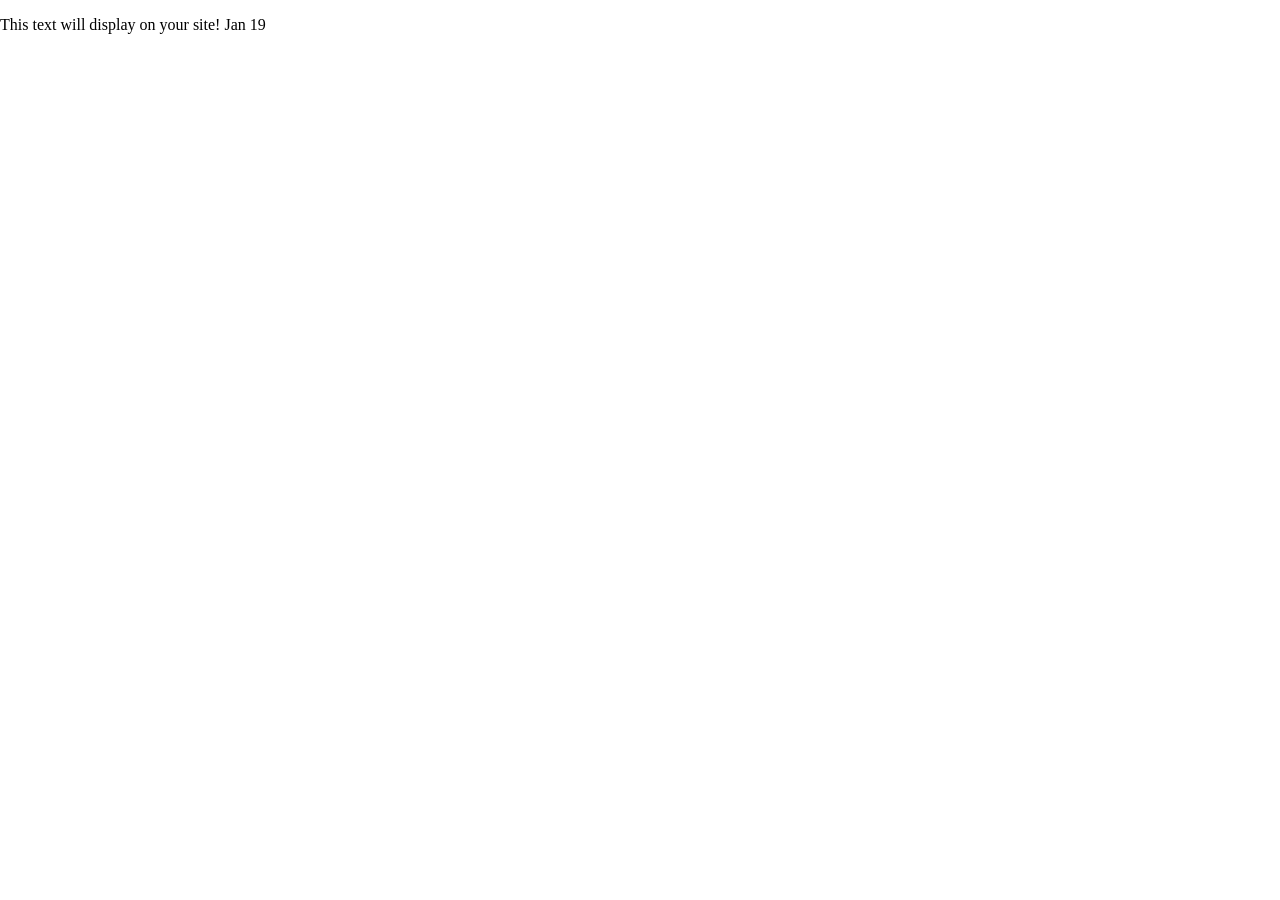
==== index.html @ 429fd4a4 "progress added starter content again" ====
<!doctype html>
<html class="no-js" lang="en">

<head>
  <meta charset="utf-8">
  <title>Responsive Layouts</title>
  <meta name="description" content="This site will serve as the hub for many sub responsive layouts">
  <meta name="viewport" content="width=device-width, initial-scale=1">

  <meta property="og:title" content="">
  <meta property="og:type" content="">
  <meta property="og:url" content="">
  <meta property="og:image" content="">

  <link rel="manifest" href="site.webmanifest">
  <link rel="icon" href="icon.png">
  <!-- Place favicon.ico in the root directory -->

  <link rel="stylesheet" href="css/normalize.css">
  <link rel="stylesheet" href="css/main.css">

  <meta name="theme-color" content="#fafafa">
</head>

<body>
  <!-- Place your site's HTML here -->
  <p>This text will display on your site! Jan 19</p>
  <script src="js/main.js"></script>
</body>

</html>
---- css/main.css ----
/* Place CSS styles here */
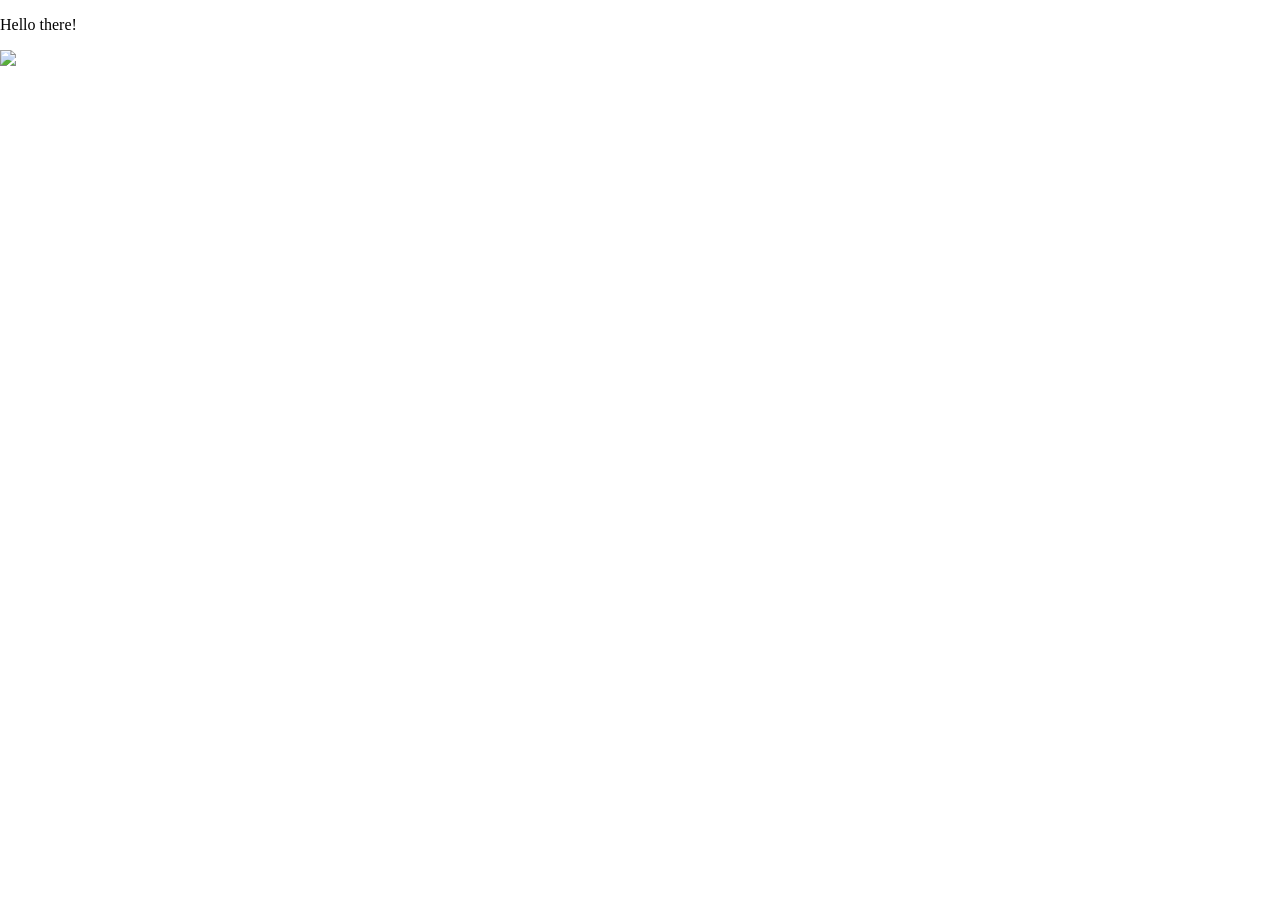
==== commit 5a92429f: "changed text changed text" ====
--- a/index.html
+++ b/index.html
@@ -24,8 +24,9 @@
 
 <body>
   <!-- Place your site's HTML here -->
-  <p>This text will display on your site! Jan 19</p>
+  <p>Hello there!</p>
   <script src="js/main.js"></script>
+  <img src="Mando.jpg"></script>
 </body>
 
 </html>
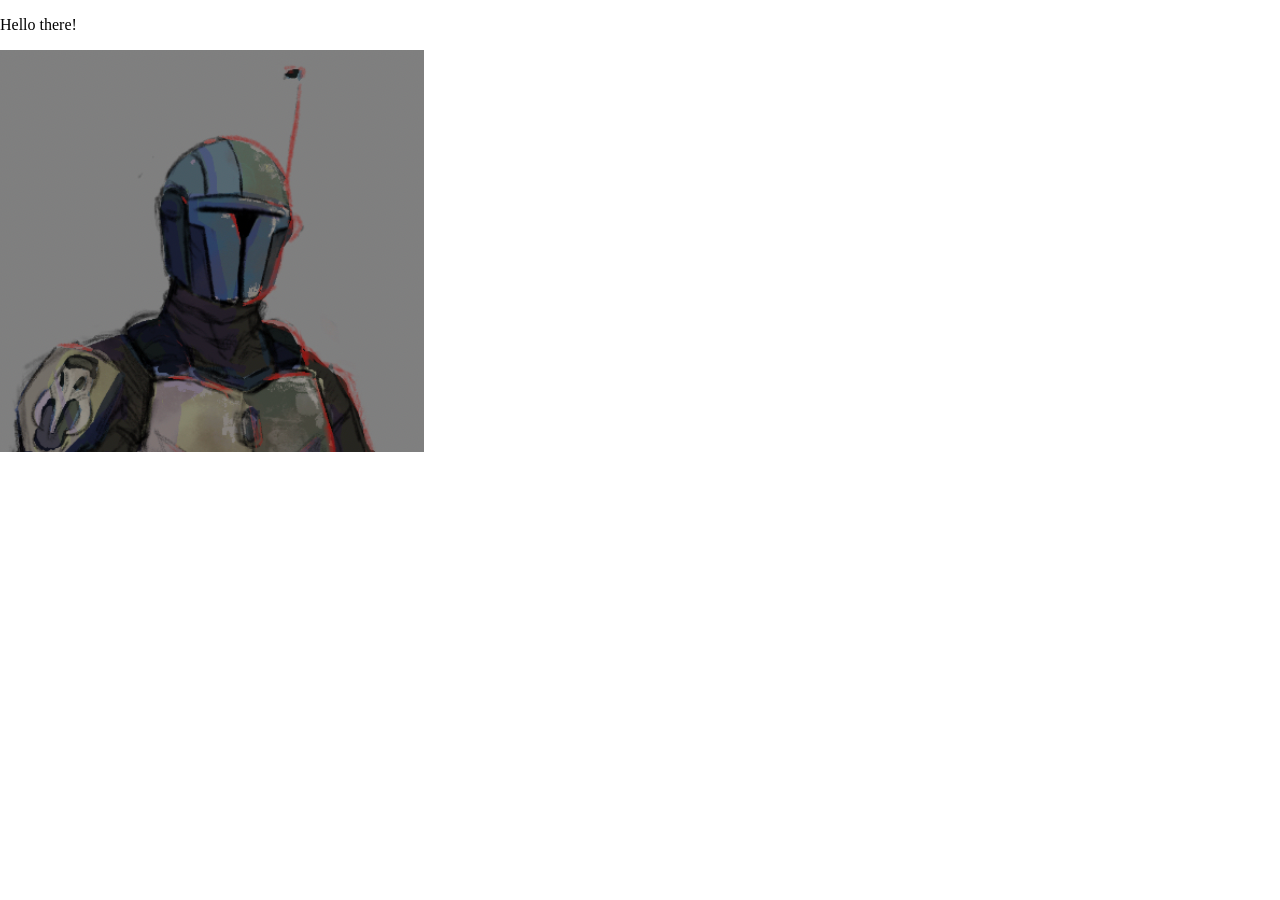
==== commit cecaf4b1: "progress changed image" ====
--- a/index.html
+++ b/index.html
@@ -26,7 +26,7 @@
   <!-- Place your site's HTML here -->
   <p>Hello there!</p>
   <script src="js/main.js"></script>
-  <img src="Mando.jpg"></script>
+  <img src="./img/Mando.jpg">
 </body>
 
 </html>
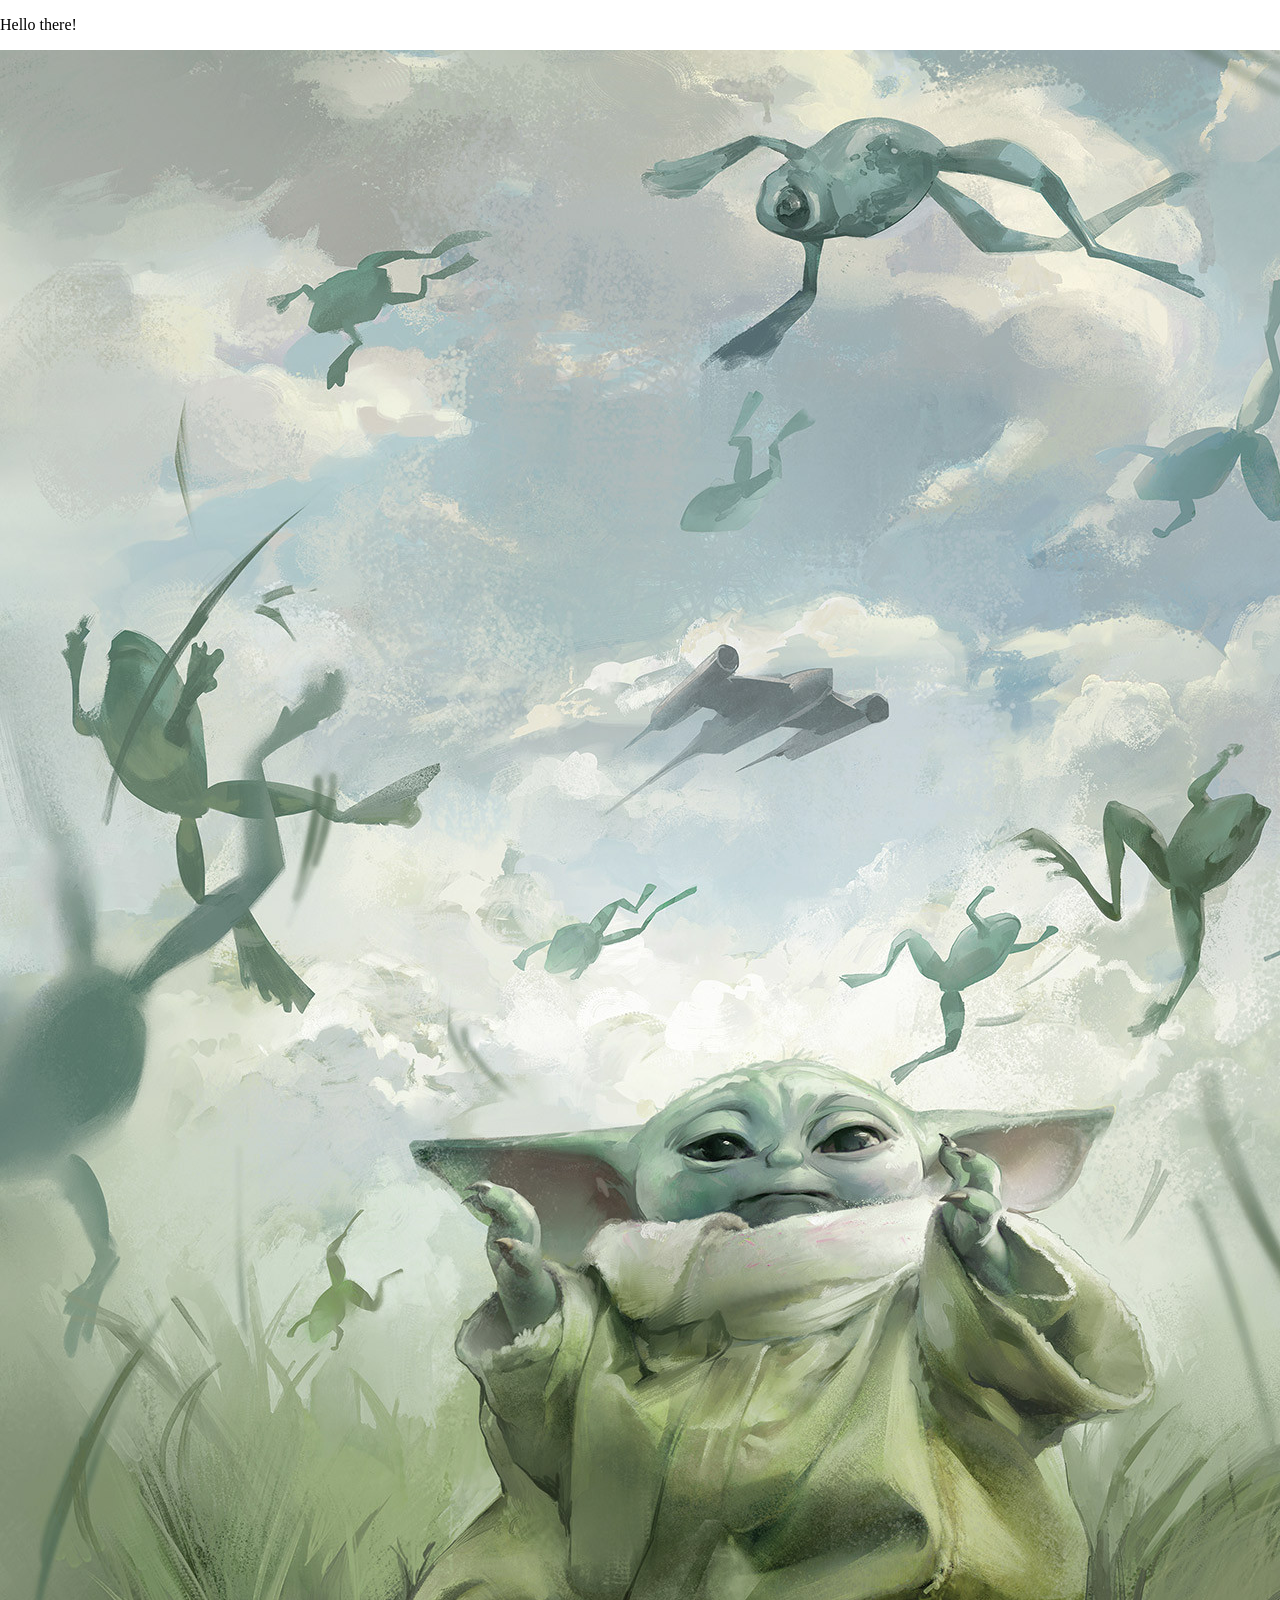
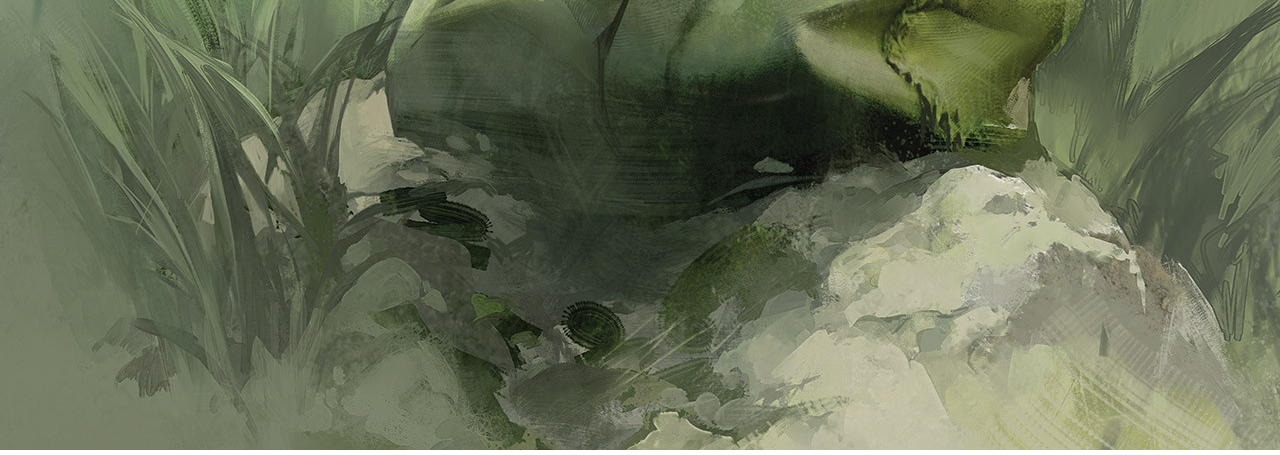
==== commit 0e96c296: "added photo added Grogu.jpg photo" ====
--- a/index.html
+++ b/index.html
@@ -26,7 +26,7 @@
   <!-- Place your site's HTML here -->
   <p>Hello there!</p>
   <script src="js/main.js"></script>
-  <img src="./img/Mando.jpg">
+  <img src="./img/Grogu.jpg">
 </body>
 
 </html>
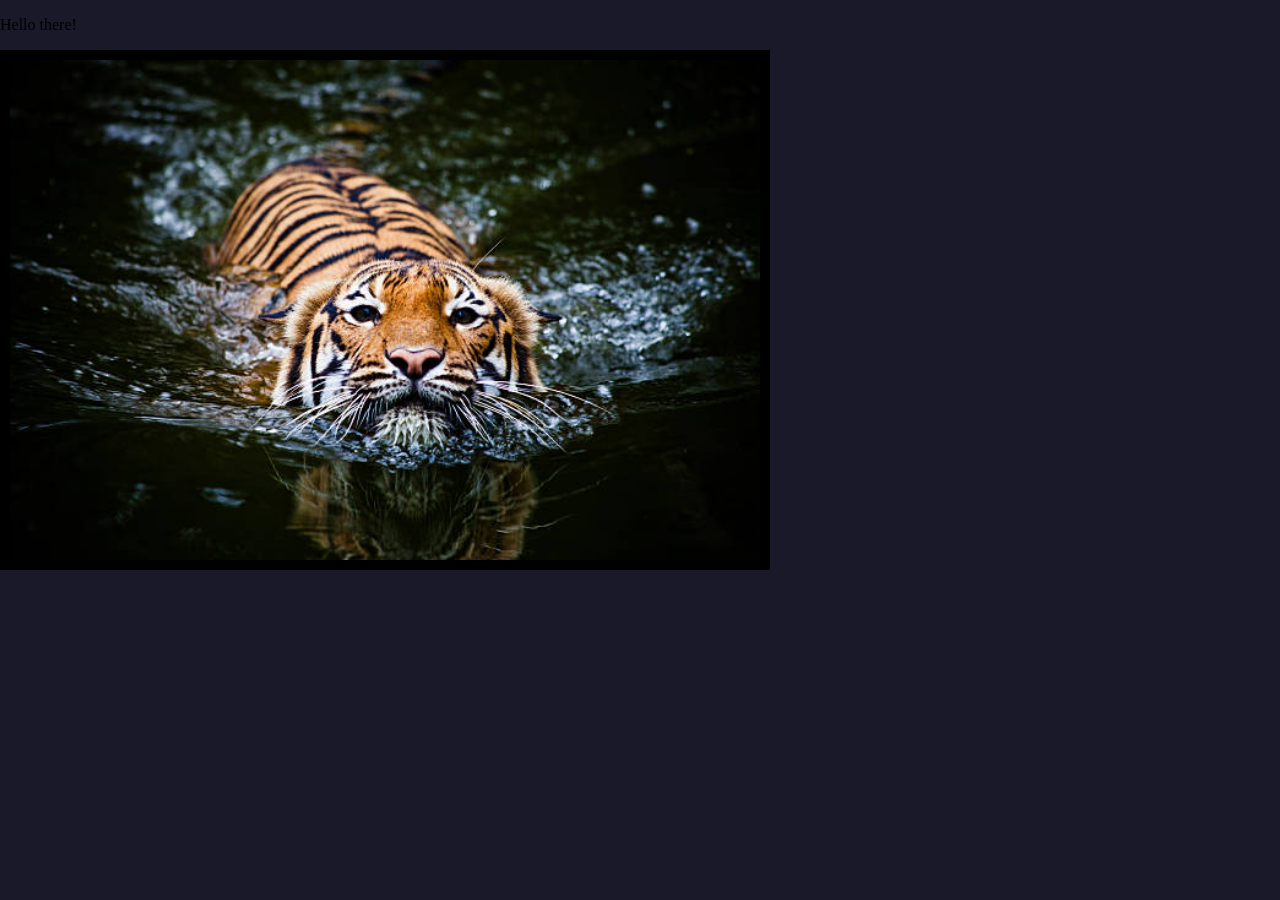
==== commit 4f0b3b47: "updated photo and border updated photo and border" ====
--- a/index.html
+++ b/index.html
@@ -26,7 +26,7 @@
   <!-- Place your site's HTML here -->
   <p>Hello there!</p>
   <script src="js/main.js"></script>
-  <img src="./img/Grogu.jpg">
+  <img src="./img/TigerSwimming.jpg">
 </body>
 
 </html>
--- a/css/main.css
+++ b/css/main.css
@@ -1 +1,12 @@
 /* Place CSS styles here */
+body {
+    background-color: #19192a;
+}
+a {
+    color:#9090ca
+}
+img {
+    width: 750px;
+    margin-right: 16px;
+    border: 10px solid #000000
+}
